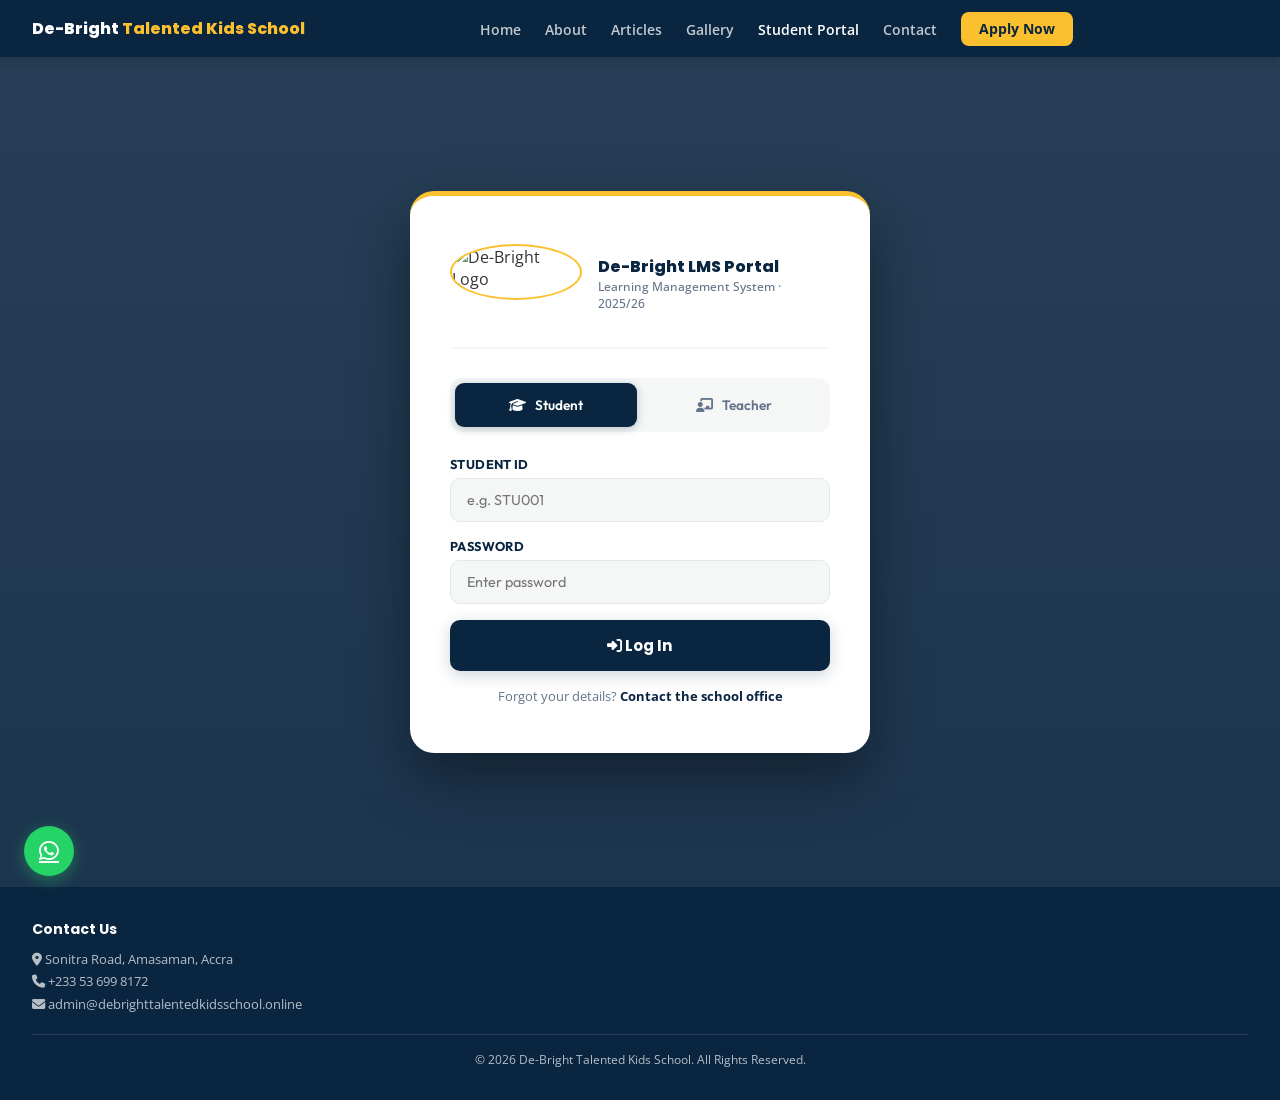
==== De-Bright-LMS-Portal/index.html @ 6069d1b1 "Refactor Supabase client setup in index.html Updated Supabase client initialization to use a global " ====
<!DOCTYPE html>
<html lang="en">
<head>
<meta charset="UTF-8">
<meta name="viewport" content="width=device-width, initial-scale=1.0">
<title>LMS Portal | De-Bright Talented Kids School</title>
<meta name="description" content="De-Bright LMS Portal — Students and Teachers access lessons, assignments, grades and class management.">
<link rel="icon" id="dynamic-favicon" href="https://ui-avatars.com/api/?name=DB&background=facc15&color=0f172a&bold=true" type="image/png">
<link rel="preconnect" href="https://fonts.googleapis.com">
<link rel="preconnect" href="https://fonts.gstatic.com" crossorigin>
<link href="https://fonts.googleapis.com/css2?family=Open+Sans:wght@400;600&family=Poppins:wght@500;700;800&family=Outfit:wght@400;500;600;700;800&display=swap" rel="stylesheet">
<link rel="stylesheet" href="https://cdnjs.cloudflare.com/ajax/libs/font-awesome/6.5.0/css/all.min.css">
<link rel="stylesheet" href="/De-Bright-LMS-Portal/style.css?v=3.0">
</head>
<body>

<div id="preloader">
  <div class="loader-content">
    <div class="spinner"></div>
    <img id="preloader-logo" class="dynamic-logo dynamic-school-logo" alt="De-Bright Logo">
  </div>
</div>
<script>
  // Instantly decides which logo to show on the loading screen before drawing it
  (function() {
    const preLogo = document.getElementById('preloader-logo');
    const savedLogo = localStorage.getItem('schoolLogo') || localStorage.getItem('uploaded_school_logo') || localStorage.getItem('site_logo');
    preLogo.src = savedLogo ? savedLogo : 'https://ui-avatars.com/api/?name=DB&background=facc15&color=0f172a&bold=true';
  })();

  window.addEventListener('load', function() {
    const pre = document.getElementById('preloader');
    if (pre) { pre.classList.add('loaded'); setTimeout(() => pre.remove(), 600); }
  });
</script>

<a href="#main-content" class="skip-nav">Skip to main content</a>

<nav class="navbar" role="navigation" aria-label="Main navigation">
  <div class="logo"><a href="/">De-Bright <span>Talented Kids School</span></a></div>
  <ul class="nav-links" id="nav-menu">
    <li><a href="/">Home</a></li>
    <li><a href="/about.html">About</a></li>
    <li><a href="/articles.html">Articles</a></li>
    <li><a href="/gallery.html">Gallery</a></li>
    <li><a href="/De-Bright-LMS-Portal/" class="active">Student Portal</a></li>
    <li><a href="/contact.html">Contact</a></li>
    <li><a href="/apply.html" class="btn-apply">Apply Now</a></li>
  </ul>
  <div style="display:flex;align-items:center;gap:.8rem;">
    <a href="/" class="nav-home-btn" title="Back to Home"> Home</a>
    <button class="menu-toggle" id="mobile-menu" aria-label="Toggle menu"><i class="fas fa-bars"></i></button>
  </div>
</nav>

<a href="https://wa.me/233536998172" class="whatsapp-btn" target="_blank" rel="noopener" aria-label="Chat on WhatsApp"><i class="fab fa-whatsapp"></i></a>

<main id="main-content">

<div id="login-section">
  <div class="lms-login-section">
    <div class="lms-login-card">
      <div class="login-logo-row">
      <img id="login-page-logo" class="dynamic-logo" alt="De-Bright Logo" 
     style="max-height: 85px; width: auto; margin: 0 auto 1.5rem auto; display: block; object-fit: contain; min-height: 50px;">

<script>
    (function() {
        const logoImg = document.getElementById('login-page-logo');
        // Check for the logo in local storage from the admin panel
        const savedLogo = localStorage.getItem('schoolLogo') || localStorage.getItem('uploaded_school_logo') || localStorage.getItem('site_logo');
        
        if (savedLogo) {
            logoImg.src = savedLogo;
        } else {
            // If empty, force the fallback immediately
            logoImg.src = 'https://ui-avatars.com/api/?name=DB&background=facc15&color=0f172a&bold=true';
        }
    })();
</script>
        <div>
          <h2>De-Bright LMS Portal</h2>
          <span>Learning Management System · 2025/26</span>
        </div>
      </div>

  <div class="role-toggle">
    <button type="button" class="role-btn active" id="role-student" onclick="setRole('student')"><i class="fas fa-graduation-cap"></i> Student</button>
    <button type="button" class="role-btn" id="role-teacher" onclick="setRole('teacher')"><i class="fas fa-chalkboard-teacher"></i> Teacher</button>
  </div>


  <div class="login-error-box" id="login-error"></div>

  <div class="lms-form-group">
    <label id="id-label">Student ID</label>
    <input type="text" id="login-id" placeholder="e.g. STU001" autocomplete="username">
  </div>
  <div class="lms-form-group">
    <label>Password</label>
    <input type="password" id="login-pass" placeholder="Enter password" autocomplete="current-password">
  </div>
  <button type="button" class="btn-lms-primary" onclick="doLogin()"><span id="login-btn-text"><i class="fas fa-sign-in-alt"></i> Log In</span></button>
  <p class="lms-login-footer">Forgot your details? <a href="/contact.html">Contact the school office</a></p>
</div>

  </div>
</div>

<div id="lms-dashboard">
  <div class="sb-overlay" id="sb-overlay" onclick="closeSidebar()"></div>

  <aside class="lms-sidebar" id="lms-sidebar">
    <div class="sb-brand">
<img id="sidebar-logo" class="dynamic-logo dynamic-school-logo" alt="De-Bright Logo" style="width: 38px; height: 38px; border-radius: 50%; object-fit: cover; border: 2px solid var(--accent);">
<script>
    (function() {
        const sbLogo = document.getElementById('sidebar-logo');
        const savedLogo = localStorage.getItem('schoolLogo') || localStorage.getItem('uploaded_school_logo') || localStorage.getItem('site_logo');
        sbLogo.src = savedLogo ? savedLogo : 'https://ui-avatars.com/api/?name=DB&background=facc15&color=0f172a&bold=true';
    })();
</script>
      <div class="sb-brand-txt"><strong>De-Bright LMS</strong><em id="sb-role-label">Student Portal</em></div>
    </div>
    <div class="sb-user">
      <div class="sb-av" id="sb-avatar">AK</div>
      <div class="sb-user-info"><strong id="sb-name">Ama Korkor</strong><span id="sb-sub">Class 6B · STU001</span></div>
    </div>
    <nav class="sb-nav" id="sidebar-nav"></nav>
    <div class="sb-logout" onclick="doLogout()"><i class="fas fa-sign-out-alt"></i> Log Out</div>
  </aside>

  <div class="lms-main">
    <div class="lms-topbar">
      <div class="topbar-left">
        <button class="mob-sb-btn" onclick="openSidebar()"><i class="fas fa-bars"></i></button>
        <div class="topbar-title" id="topbar-title">Dashboard</div>
      </div>
      <div class="topbar-right">
        <div class="tb-pill"><span class="dot"></span>Term 2 · 2025/26</div>
        <div class="tb-icon" id="notif-btn" onclick="openModal('notif-modal')"><i class="fas fa-bell"></i><span class="notif-dot"></span></div>
        <div class="tb-icon" onclick="doLogout()" title="Log Out"><i class="fas fa-sign-out-alt"></i></div>
      </div>
    </div>
    <div id="pages-container" style="flex:1;"></div>
  </div>
</div>

</main>

<footer role="contentinfo">
  <div class="container">
    <div class="footer-content">
      <div class="footer-section">
        <h3>Contact Us</h3>
        <p><i class="fas fa-map-marker-alt"></i> Sonitra Road, Amasaman, Accra</p>
        <p><i class="fas fa-phone"></i> <a href="tel:+233536998172" style="color:inherit;text-decoration:none;">+233 53 699 8172</a></p>
        <p><i class="fas fa-envelope"></i> <a href="mailto:admin@debrighttalentedkidsschool.online" style="color:inherit;text-decoration:none;">admin@debrighttalentedkidsschool.online</a></p>
      </div>
    </div>
    <div class="copyright"><p>&copy; <span id="year"></span> De-Bright Talented Kids School. All Rights Reserved.</p></div>
  </div>
</footer>

<button id="backToTop" aria-label="Back to top"><i class="fas fa-arrow-up"></i></button>

<div class="lms-modal" id="notif-modal">
  <div class="lms-modal-box">
    <div class="modal-h"><h3><i class="fas fa-bell" style="color:var(--accent);margin-right:6px;"></i>Notifications</h3><button onclick="closeModal('notif-modal')"><i class="fas fa-times"></i></button></div>
    <div class="modal-body">
      <div class="activity-item">
        <div class="act-icon" style="background:#fffbeb;color:#b45309;"><i class="fas fa-tasks"></i></div>
        <div class="act-info"><p>Check your <strong>Assignments</strong> tab for pending work.</p><span>Today</span></div>
      </div>
    </div>
  </div>
</div>

<div class="lms-modal" id="quiz-modal">
  <div class="lms-modal-box">
    <div class="modal-h"><h3>📝 Quiz</h3><button onclick="closeModal('quiz-modal')"><i class="fas fa-times"></i></button></div>
    <div class="modal-body" id="quiz-body"></div>
  </div>
</div>

<div class="lms-modal" id="grader-modal">
  <div class="lms-modal-box">
    <div class="modal-h"><h3>✏️ Grade Submission</h3><button onclick="closeModal('grader-modal')"><i class="fas fa-times"></i></button></div>
    <div class="modal-body">
      <div id="grader-list"></div>
      <div style="margin-top:1.2rem;display:flex;gap:.7rem;">
        <button class="btn-lms-primary" style="flex:1;" onclick="saveGrades()"><i class="fas fa-save"></i> Save Grade</button>
        <button class="btn-outline" onclick="closeModal('grader-modal')">Cancel</button>
      </div>
    </div>
  </div>
</div>

<div class="lms-modal" id="submit-modal">
  <div class="lms-modal-box">
    <div class="modal-h"><h3>📤 Submit Assignment</h3><button onclick="closeModal('submit-modal')"><i class="fas fa-times"></i></button></div>
    <div class="modal-body" id="submit-modal-body">
      </div>
    <div style="padding:0 1.5rem 1.4rem;display:flex;gap:.7rem;">
      <button class="btn-lms-primary" style="flex:1;" onclick="doSubmit()"><i class="fas fa-paper-plane"></i> Submit Work</button>
      <button class="btn-outline" onclick="closeModal('submit-modal')">Cancel</button>
    </div>
  </div>
</div>

<div class="lms-modal" id="ai-modal">
  <div class="lms-modal-box">
    <div class="modal-h"><h3>🤖 AI Study Tutor</h3><button onclick="closeModal('ai-modal')"><i class="fas fa-times"></i></button></div>
    <div class="modal-body">
      <div class="ai-chat" id="ai-chat-modal"></div>
      <div class="ai-input-row">
        <input class="ai-input" id="ai-input-modal" placeholder="Ask me anything..." onkeydown="if(event.key==='Enter')sendAiMsg()">
        <button class="btn-gold" onclick="sendAiMsg()"><i class="fas fa-paper-plane"></i></button>
      </div>
    </div>
  </div>
</div>

<div id="lms-toast"><i class="fas fa-check-circle"></i><span id="toast-msg"></span></div>

<div class="lms-modal" id="add-student-modal">
  <div class="lms-modal-box">
    <div class="modal-h"><h3><i class="fas fa-user-plus" style="color:var(--accent);margin-right:6px;"></i>Add New Student</h3><button onclick="closeModal('add-student-modal')"><i class="fas fa-times"></i></button></div>
    <div class="modal-body">
      <div class="lms-form-group"><label>Full Name</label><input type="text" id="new-std-name" placeholder="e.g. Kwame Mensah"></div>
      <div style="display:grid;grid-template-columns:1fr 1fr;gap:.8rem;">
        <div class="lms-form-group"><label>Age</label><input type="number" id="new-std-age" placeholder="e.g. 11"></div>
        <div class="lms-form-group"><label>Gender</label><select id="new-std-gender"><option>Male</option><option>Female</option></select></div>
      </div>
      <div class="lms-form-group"><label>Parent's Contact (Phone/WhatsApp)</label><input type="text" id="new-std-contact" placeholder="e.g. 024 123 4567"></div>
      <div style="margin-top:1.2rem;display:flex;gap:.7rem;">
        <button class="btn-lms-primary" style="flex:1;" onclick="saveNewStudent()">Add to Class</button>
        <button class="btn-outline" onclick="closeModal('add-student-modal')">Cancel</button>
      </div>
    </div>
  </div>
</div>

<div class="lms-modal" id="transfer-modal">
  <div class="lms-modal-box">
    <div class="modal-h"><h3><i class="fas fa-exchange-alt" style="color:var(--accent);margin-right:6px;"></i>Promote / Transfer</h3><button onclick="closeModal('transfer-modal')"><i class="fas fa-times"></i></button></div>
    <div class="modal-body">
      <p style="font-size:.85rem;color:var(--lms-muted);margin-bottom:1rem;">Select the new class for <strong id="transfer-std-name" style="color:var(--text);"></strong>. Their profile and data will be moved automatically.</p>
      <div class="lms-form-group">
        <label>Destination Class</label>
        <select id="transfer-class-select">
          <option value="JHS 1A">JHS 1A (Promotion)</option>
          <option value="6A">Class 6A (Lateral Transfer)</option>
          <option value="7B">Class 7B (Promotion)</option>
        </select>
      </div>
      <div style="margin-top:1.2rem;display:flex;gap:.7rem;">
        <button class="btn-lms-primary" style="flex:1;" onclick="saveTransfer()">Confirm Transfer</button>
        <button class="btn-outline" onclick="closeModal('transfer-modal')">Cancel</button>
      </div>
    </div>
  </div>
</div>

<div class="lms-modal" id="build-report-modal">
  <div class="lms-modal-box">
    <div class="modal-h"><h3><i class="fas fa-file-signature" style="color:var(--accent);margin-right:6px;"></i>Create End of Term Report</h3><button onclick="closeModal('build-report-modal')"><i class="fas fa-times"></i></button></div>
    <div class="modal-body">
      <div style="background:var(--lms-surface);padding:1rem;border-radius:10px;margin-bottom:1rem;">
        <strong id="report-std-name"></strong> · Term 2, 2025/26
      </div>
      <div class="lms-form-group"><label>Conduct / Behavior</label><select id="report-conduct"><option>Excellent</option><option>Good</option><option>Satisfactory</option><option>Needs Improvement</option></select></div>
      <div class="lms-form-group"><label>Class Teacher's Remarks</label><textarea id="report-remarks" rows="4" placeholder="Write comprehensive feedback for the parents..."></textarea></div>
      <div style="margin-top:1.2rem;display:flex;gap:.7rem;">
        <button class="btn-lms-primary" style="flex:1;" onclick="saveReportCard()">Generate & Publish Report</button>
        <button class="btn-outline" onclick="closeModal('build-report-modal')">Cancel</button>
      </div>
    </div>
  </div>
</div>

<div class="lms-modal" id="view-report-modal">
  <div class="lms-modal-box" style="max-width:700px;">
    <div class="modal-h"><h3><i class="fas fa-award" style="color:var(--accent);margin-right:6px;"></i>Official Report Card</h3><button onclick="closeModal('view-report-modal')"><i class="fas fa-times"></i></button></div>
    <div class="modal-body" id="print-area" style="background:#fff; color:#000;">
       </div>
    <div style="padding:1.5rem;display:flex;gap:.7rem;border-top:1px solid var(--lms-border);">
      <button class="btn-lms-primary" style="flex:1;background:var(--lms-green);" onclick="window.print()"><i class="fas fa-download"></i> Download PDF / Print</button>
      <button class="btn-outline" onclick="closeModal('view-report-modal')">Close</button>
    </div>
  </div>
</div>

<style>
/* Quick Print CSS just for the report card */
@media print {
  body * { visibility: hidden; }
  #print-area, #print-area * { visibility: visible; }
  #print-area { position: absolute; left: 0; top: 0; width: 100%; padding: 20px; }
  .lms-modal-box { box-shadow: none; border: none; }
}
</style>

<script src="https://cdn.jsdelivr.net/npm/@supabase/supabase-js@2"></script>
<script>
  document.addEventListener('DOMContentLoaded', async () => {
    const supabaseUrl = 'https://ilxzzmsqtzvjvkkdqhbe.supabase.co';
    const supabaseKey = 'eyJhbGciOiJIUzI1NiIsInR5cCI6IkpXVCJ9... (keep your full key here)';
    
    // Create a global instance
    window.globalSupabaseClient = window.supabase.createClient(supabaseUrl, supabaseKey);
    const supabase = window.globalSupabaseClient;

    // 1. FETCH SITE SETTINGS (Dynamic Assets & Popup)
    try {
      const { data, error } = await supabase.from('site_settings').select('*').eq('id', 1).single();
      
      if (data) {
        /* --- DYNAMIC ASSET INJECTION --- */
        // Apply Global Logos
        if (data.logo_url) {
          document.querySelectorAll('.dynamic-logo').forEach(img => img.src = data.logo_url);
          const fav = document.getElementById('dynamic-favicon'); if(fav) fav.href = data.logo_url;
          const appIcon = document.getElementById('dynamic-apple-icon'); if(appIcon) appIcon.href = data.logo_url;
        }
        
        // Apply Hero Background
        if (data.hero_bg_url) {
          document.documentElement.style.setProperty('--dynamic-hero-bg', `url(${data.hero_bg_url})`);
        }
        
        // Apply Talent Cards
        if (data.talent_1_url) { const img = document.getElementById('talent-img-1'); if(img) img.src = data.talent_1_url; }
        if (data.talent_2_url) { const img = document.getElementById('talent-img-2'); if(img) img.src = data.talent_2_url; }
        if (data.talent_3_url) { const img = document.getElementById('talent-img-3'); if(img) img.src = data.talent_3_url; }
        if (data.talent_4_url) { const img = document.getElementById('talent-img-4'); if(img) img.src = data.talent_4_url; }


        /* --- HOMEPAGE POPUP LOGIC --- */
        const modal = document.getElementById('homepage-popup-modal');
        if (modal) {
          // If popup is active and hasn't been viewed in this session
          if (data.popup_active && !sessionStorage.getItem('lms_popup_viewed')) {
            
            document.getElementById('popup-title-display').textContent = data.popup_title || '';
            document.getElementById('popup-text-display').textContent = data.popup_desc || data.popup_text || '';
            
            // Format checkmark bullets
            const bulletsContainer = document.getElementById('popup-bullets-display');
            if (data.popup_list) {
              let items = [];
              if (typeof data.popup_list === 'string') {
                try { items = JSON.parse(data.popup_list); if(!Array.isArray(items)) items = [data.popup_list]; } 
                catch(e) { items = [data.popup_list]; }
              } else if (Array.isArray(data.popup_list)) {
                items = data.popup_list;
              }
              items = items.flatMap(item => String(item).split(/\\n|\n/)).map(item => item.trim()).filter(item => item.length > 0);
              
              if (items.length > 0) {
                bulletsContainer.innerHTML = items.map(item => '<li style="margin-bottom:0.6rem; color:#cbd5e1; font-weight:600;"><i class="fas fa-check-circle" style="color:#facc15; margin-right:8px;"></i> ' + item + '</li>').join('');
              }
            }
            
            // Format Button
            const btn = document.getElementById('popup-btn-display');
            btn.textContent = data.popup_btn_text || 'Continue';
            btn.href = data.popup_btn_link || '#';

            // Show modal
            modal.style.display = 'flex';
            sessionStorage.setItem('lms_popup_viewed', 'true');
            
          } else {
            // Remove modal from DOM if disabled
            modal.style.setProperty('display', 'none', 'important');
          }
        }
      }
    } catch(err) {
      console.error("Failed to load settings:", err);
    }

    // 2. FETCH RECENT MOMENTS (Latest 5 Images)
    try {
      const { data: galleryData, error: galleryError } = await supabase
        .from('gallery_images')
        .select('*')
        .order('created_at', { ascending: false })
        .limit(5);
        
      const momentsGrid = document.getElementById('dynamic-recent-moments');
      
      if (momentsGrid && galleryData && galleryData.length > 0) {
        momentsGrid.innerHTML = galleryData.map((img, index) => `
          <div class="moment-item ${index === 0 ? 'featured' : ''}">
            <img src="${img.image_url}" alt="${img.title || 'School Moment'}" loading="lazy">
          </div>
        `).join('');
      } else if (momentsGrid) {
        momentsGrid.innerHTML = '<p style="grid-column: 1/-1; text-align:center; color:#888;">No recent moments to display.</p>';
      }
    } catch(gErr) {
      console.error("Failed to load recent moments:", gErr);
    }

    // 3. FETCH UPCOMING EVENTS
    try {
      const { data: eventsData, error: eventsError } = await supabase
        .from('events')
        .select('*')
        .order('event_date', { ascending: true })
        .limit(3); 
        
      const eventsContainer = document.getElementById('dynamic-events-container');
      
      if (eventsContainer && eventsData && eventsData.length > 0) {
        eventsContainer.innerHTML = eventsData.map(ev => {
          const d = new Date(ev.event_date);
          const month = d.toLocaleString('default', { month: 'short' }).toUpperCase();
          const day = d.getDate().toString().padStart(2, '0');
          
          return `
            <div class="event-card">
              <div class="event-date"><span>${day}</span><small>${month}</small></div>
              <div class="event-details"><h4>${ev.title}</h4><p>${ev.description || ''}</p></div>
            </div>
          `;
        }).join('');
      } else if (eventsContainer) {
        eventsContainer.innerHTML = '<p style="text-align:center; color:#888;">No upcoming events scheduled at the moment.</p>';
      }
    } catch(eErr) {
      console.error("Failed to load events:", eErr);
    }
  });
</script>
  <!-- ==========================================
     ISOLATED LOGO SYNC SCRIPT
     Safely separated from main auth logic
=========================================== -->
<script>
document.addEventListener("DOMContentLoaded", () => {
    try {
        let savedLogo = null;
        
        // 1. Scan standard keys
        const standardKeys = ['schoolLogo', 'uploaded_school_logo', 'site_logo'];
        for (let key of standardKeys) {
            if (localStorage.getItem(key)) {
                savedLogo = localStorage.getItem(key);
                break;
            }
        }

        // 2. Aggressive fallback scan
        if (!savedLogo) {
            for (let i = 0; i < localStorage.length; i++) {
                let key = localStorage.key(i);
                if (key && key.toLowerCase().includes('logo')) {
                    let val = localStorage.getItem(key);
                    if (val && (val.startsWith('data:image/') || val.startsWith('http'))) { 
                        savedLogo = val; 
                        break; 
                    }
                }
            }
        }

        // 3. Inject logo safely
        if (savedLogo) {
            const logos = document.querySelectorAll('img.dynamic-school-logo, .sidebar-header img, .login-header img');
            logos.forEach(img => {
                img.src = savedLogo;
            });
        }
    } catch (error) {
        console.error("Logo sync safely bypassed an error:", error);
    }
});
</script>
</body>
</html>
<script defer src="/main.js"></script>
<script defer src="/De-Bright-LMS-Portal/script.js?v=10.0"></script>
---- De-Bright-LMS-Portal/style.css ----
/* ===== SITE VARIABLES ===== */
:root{
  --primary:#0a2540;
  --accent:#fbc02d;
  --text:#333;
  --light:#f4f7f6;
  --lms-surface:#f0f4f8;
  --lms-card:#ffffff;
  --lms-border:#e2e8f0;
  --lms-muted:#64748b;
  --lms-green:#16a34a;
  --lms-red:#dc2626;
  --lms-blue:#2563eb;
  --lms-purple:#7c3aed;
  --lms-gold-pale:#fffbeb;
  --lms-radius:14px;
  --lms-shadow:0 2px 16px rgba(10,37,64,.09);
  --lms-shadow-lg:0 8px 40px rgba(10,37,64,.15);
  --font-lms:'Outfit',sans-serif;
}
*{margin:0;padding:0;box-sizing:border-box;}
body{font-family:'Open Sans',sans-serif;color:var(--text);background:var(--light);}
.skip-nav{position:absolute;top:-40px;left:0;background:var(--primary);color:#fff;padding:.5rem 1rem;z-index:100000;transition:top .2s;}
.skip-nav:focus{top:0;}

/* PRELOADER */
#preloader{position:fixed;inset:0;background:#fff;z-index:99999;display:flex;align-items:center;justify-content:center;transition:opacity .5s,visibility .5s;}
#preloader.loaded{opacity:0;visibility:hidden;}
.loader-content{position:relative;display:flex;align-items:center;justify-content:center;}
.spinner{width:80px;height:80px;border:4px solid transparent;border-top-color:var(--accent);border-bottom-color:var(--primary);border-radius:50%;animation:spin 1s linear infinite;}
.loader-logo{position:absolute;width:40px;height:40px;border-radius:50%;object-fit:cover;}
@keyframes spin{to{transform:rotate(360deg);}}

/* NAVBAR */
.navbar{background:var(--primary);padding:1rem 2rem;display:flex;align-items:center;justify-content:space-between;position:sticky;top:0;z-index:400;box-shadow:0 2px 10px rgba(0,0,0,.2);}
.logo a{color:#fff;text-decoration:none;font-family:'Poppins',sans-serif;font-size:1rem;font-weight:800;}
.logo span{color:var(--accent);}
.nav-links{list-style:none;display:flex;align-items:center;gap:1.5rem;}
.nav-links a{color:rgba(255,255,255,.75);text-decoration:none;font-size:.85rem;font-weight:600;transition:color .2s;}
.nav-links a:hover,.nav-links a.active{color:#fff;}
.nav-links .btn-apply{background:var(--accent);color:var(--primary);padding:.45rem 1.1rem;border-radius:8px;font-weight:700;}
.nav-links .btn-apply:hover{background:#e5a800;}
.menu-toggle{display:none;background:none;border:none;color:#fff;font-size:1.3rem;cursor:pointer;}
.nav-home-btn{display:none;color:rgba(255,255,255,.85);font-size:.82rem;font-weight:700;text-decoration:none;padding:.4rem .8rem;border:1.5px solid rgba(255,255,255,.3);border-radius:8px;white-space:nowrap;}
.nav-home-btn:hover{color:#fff;border-color:#fff;}
.whatsapp-btn{position:fixed;bottom:1.5rem;left:1.5rem;z-index:9998;width:50px;height:50px;background:#25d366;border-radius:50%;display:flex;align-items:center;justify-content:center;color:#fff;font-size:1.4rem;box-shadow:0 4px 15px rgba(37,211,102,.4);transition:transform .2s;}
.whatsapp-btn:hover{transform:scale(1.1);}
#backToTop{position:fixed;bottom:1.5rem;right:1.5rem;z-index:9997;width:40px;height:40px;border-radius:50%;background:var(--primary);color:#fff;border:none;cursor:pointer;font-size:.9rem;box-shadow:var(--lms-shadow);display:none;}

/* LOGIN */
.lms-login-section{background:linear-gradient(rgba(10,37,64,.88),rgba(10,37,64,.92)),url('https://debrighttalentedkidsschool.online/wp-content/uploads/2026/01/IMG_2312.jpeg') center/cover;min-height:calc(100vh - 70px);display:flex;align-items:center;justify-content:center;padding:3rem 1.5rem;position:relative;}
.lms-login-card{background:#fff;border-radius:24px;padding:3rem 2.5rem;width:100%;max-width:460px;box-shadow:0 25px 60px rgba(0,0,0,.4);border-top:5px solid var(--accent);animation:slideUp .6s cubic-bezier(.22,1,.36,1) both;position:relative;z-index:2;}
@keyframes slideUp{from{opacity:0;transform:translateY(28px);}to{opacity:1;transform:translateY(0);}}
.login-logo-row{display:flex;align-items:center;gap:1rem;margin-bottom:1.8rem;padding-bottom:1.4rem;border-bottom:2px solid var(--light);}
.login-logo-row img{width:56px;height:56px;border-radius:50%;object-fit:cover;border:2px solid var(--accent);}
.login-logo-row h2{font-family:'Poppins',sans-serif;font-size:1rem;font-weight:800;color:var(--primary);line-height:1.3;}
.login-logo-row span{display:block;font-size:.75rem;color:var(--lms-muted);font-weight:500;}
.role-toggle{display:grid;grid-template-columns:1fr 1fr;gap:6px;background:var(--light);border-radius:12px;padding:5px;margin-bottom:1.5rem;}
.role-btn{padding:.75rem .6rem;border:none;border-radius:9px;cursor:pointer;font-family:var(--font-lms);font-size:.85rem;font-weight:600;color:var(--lms-muted);background:transparent;transition:all .25s;-webkit-tap-highlight-color:rgba(0,0,0,0.1);touch-action:manipulation;min-height:44px;}
.role-btn.active{background:var(--primary);color:#fff;box-shadow:0 2px 8px rgba(10,37,64,.25);}
.role-btn i{margin-right:6px;}
.lms-form-group{margin-bottom:1rem;}
.lms-form-group label{display:block;font-family:var(--font-lms);font-size:.8rem;font-weight:700;color:var(--primary);margin-bottom:.4rem;text-transform:uppercase;letter-spacing:.03em;}
.lms-form-group input,.lms-form-group select,.lms-form-group textarea{width:100%;padding:.75rem 1rem;border:1.5px solid var(--lms-border);border-radius:10px;font-family:var(--font-lms);font-size:.9rem;color:var(--text);background:var(--light);transition:border-color .2s,box-shadow .2s;outline:none;}
.lms-form-group input:focus,.lms-form-group select:focus,.lms-form-group textarea:focus{border-color:var(--accent);box-shadow:0 0 0 3px rgba(251,192,45,.18);}
.lms-form-group textarea{resize:vertical;min-height:90px;}
.login-error-box{display:none;background:#fef2f2;color:#b91c1c;border:1px solid #fecaca;border-radius:9px;padding:.7rem 1rem;font-size:.83rem;font-weight:600;margin-bottom:1rem;}
.demo-creds{background:var(--lms-gold-pale);border:1px solid #fde68a;border-radius:10px;padding:.75rem 1rem;margin-bottom:1.2rem;font-size:.78rem;color:#92400e;}
.demo-creds strong{display:block;margin-bottom:.3rem;font-family:var(--font-lms);}
.demo-creds code{background:#fff;border:1px solid #fde68a;border-radius:5px;padding:1px 6px;}
.btn-lms-primary{width:100%;padding:.85rem;background:var(--primary);color:#fff;border:none;border-radius:10px;font-family:'Poppins',sans-serif;font-size:.95rem;font-weight:700;cursor:pointer;transition:background .2s,transform .15s;box-shadow:0 4px 16px rgba(10,37,64,.2);touch-action:manipulation;min-height:50px;}
.btn-lms-primary:hover{background:var(--accent);color:var(--primary);transform:translateY(-1px);}
.lms-login-footer{text-align:center;margin-top:1rem;font-size:.8rem;color:var(--lms-muted);}
.lms-login-footer a{color:var(--primary);font-weight:700;text-decoration:none;}

/* DASHBOARD LAYOUT */
#lms-dashboard{display:none;background:var(--lms-surface);min-height:100vh;font-family:var(--font-lms);}
#lms-dashboard.active{display:flex;}
.lms-sidebar{width:235px;min-width:235px;background:var(--primary);display:flex;flex-direction:column;position:fixed;left:0;top:0;height:100vh;overflow-y:auto;z-index:500;box-shadow:4px 0 20px rgba(10,37,64,.2);transition:left .3s;}
.lms-main{flex:1;margin-left:235px;display:flex;flex-direction:column;min-width:0;}
.sb-brand{padding:1.2rem 1.2rem 1rem;border-bottom:1px solid rgba(255,255,255,.08);display:flex;align-items:center;gap:.75rem;}
.sb-brand img{width:38px;height:38px;border-radius:50%;object-fit:cover;border:2px solid var(--accent);}
.sb-brand-txt strong{color:#fff;font-size:.82rem;font-weight:700;display:block;line-height:1.2;}
.sb-brand-txt em{color:var(--accent);font-size:.7rem;font-style:normal;font-weight:600;}
.sb-user{padding:.9rem 1.2rem;border-bottom:1px solid rgba(255,255,255,.08);display:flex;align-items:center;gap:.7rem;}
.sb-av{width:36px;height:36px;border-radius:50%;background:var(--accent);display:flex;align-items:center;justify-content:center;font-family:'Poppins',sans-serif;font-size:.8rem;font-weight:800;color:var(--primary);flex-shrink:0;}
.sb-user-info strong{color:#fff;font-size:.8rem;font-weight:600;display:block;line-height:1.3;}
.sb-user-info span{color:rgba(255,255,255,.45);font-size:.7rem;}
.sb-nav{flex:1;padding:.8rem 0;}
.sb-section{color:rgba(255,255,255,.28);font-size:.63rem;font-weight:700;letter-spacing:.09em;text-transform:uppercase;padding:.6rem 1.2rem .2rem;}
.sb-item{display:flex;align-items:center;gap:.7rem;padding:.64rem 1.2rem;color:rgba(255,255,255,.58);font-size:.82rem;font-weight:500;cursor:pointer;transition:all .2s;border-left:3px solid transparent;user-select:none;}
.sb-item:hover{background:rgba(255,255,255,.06);color:#fff;}
.sb-item.active{background:rgba(251,192,45,.13);color:var(--accent);border-left-color:var(--accent);}
.sb-item i{width:17px;text-align:center;font-size:.85rem;}
.sb-badge{margin-left:auto;background:var(--lms-red);color:#fff;font-size:.62rem;font-weight:700;padding:2px 7px;border-radius:999px;min-width:20px;text-align:center;}
.sb-logout{padding:.9rem 1.2rem;border-top:1px solid rgba(255,255,255,.08);display:flex;align-items:center;gap:.7rem;color:rgba(255,255,255,.4);font-size:.82rem;cursor:pointer;transition:color .2s;}
.sb-logout:hover{color:#f87171;}

/* TOPBAR */
.lms-topbar{background:#fff;border-bottom:1px solid var(--lms-border);padding:.8rem 1.8rem;display:flex;align-items:center;justify-content:space-between;position:sticky;top:0;z-index:100;box-shadow:0 1px 6px rgba(10,37,64,.06);}
.topbar-left{display:flex;align-items:center;gap:.8rem;}
.mob-sb-btn{display:none;background:none;border:none;color:var(--primary);font-size:1.25rem;cursor:pointer;padding:4px;}
.topbar-title{font-family:'Poppins',sans-serif;font-size:1.05rem;font-weight:700;color:var(--primary);}
.topbar-right{display:flex;align-items:center;gap:.8rem;}
.tb-pill{display:flex;align-items:center;gap:6px;padding:.4rem .9rem;background:var(--light);border-radius:999px;font-size:.78rem;font-weight:600;color:var(--primary);}
.tb-pill .dot{width:8px;height:8px;border-radius:50%;background:var(--lms-green);}
.tb-icon{width:34px;height:34px;border-radius:50%;background:var(--light);border:1px solid var(--lms-border);display:flex;align-items:center;justify-content:center;cursor:pointer;color:var(--lms-muted);font-size:.85rem;transition:all .2s;position:relative;}
.tb-icon:hover{background:var(--primary);color:#fff;}
.tb-icon .notif-dot{position:absolute;top:6px;right:6px;width:7px;height:7px;background:var(--lms-red);border-radius:50%;border:1.5px solid #fff;}

/* PAGE CONTENT */
#pages-container{flex:1;}
.lms-page{display:none;padding:1.8rem;animation:fadeIn .3s ease;}
.lms-page.active{display:block;}
@keyframes fadeIn{from{opacity:0;transform:translateY(6px);}to{opacity:1;transform:translateY(0);}}

/* PAGE HEADER */
.page-header{margin-bottom:1.4rem;}
.page-header h2{font-family:'Poppins',sans-serif;font-size:1.1rem;font-weight:800;color:var(--primary);}
.page-header span{font-size:.78rem;color:var(--lms-muted);font-weight:500;margin-top:.2rem;display:block;}

/* EMPTY STATES */
.empty-state{text-align:center;padding:3.5rem 1.5rem;color:var(--lms-muted);}
.empty-state i{font-size:2.5rem;margin-bottom:1rem;display:block;opacity:.3;}
.empty-state h3{font-family:'Poppins',sans-serif;font-size:.95rem;font-weight:700;color:var(--primary);margin-bottom:.4rem;}
.empty-state p{font-size:.82rem;line-height:1.6;}
.empty-state-sm{display:flex;align-items:center;gap:.7rem;padding:1.2rem 1.3rem;color:var(--lms-muted);font-size:.83rem;}
.empty-state-sm i{font-size:1.1rem;opacity:.5;}

/* WELCOME BANNER */
.welcome-banner{background:linear-gradient(120deg,var(--primary) 0%,#0d3b6e 100%);border-radius:var(--lms-radius);padding:1.6rem 2rem;margin-bottom:1.8rem;display:flex;align-items:center;justify-content:space-between;gap:1rem;box-shadow:0 4px 20px rgba(10,37,64,.2);overflow:hidden;position:relative;}
.welcome-banner::after{content:'';position:absolute;right:-20px;top:-20px;width:160px;height:160px;border-radius:50%;background:rgba(251,192,45,.08);}
.wb-tag{display:inline-flex;align-items:center;gap:5px;background:var(--accent);color:var(--primary);font-size:.68rem;font-weight:800;padding:3px 10px;border-radius:999px;margin-bottom:.5rem;text-transform:uppercase;letter-spacing:.04em;}
.wb-text h2{font-family:'Poppins',sans-serif;font-size:1.35rem;font-weight:800;color:#fff;line-height:1.25;}
.wb-text p{color:rgba(255,255,255,.65);font-size:.83rem;margin-top:.35rem;line-height:1.5;}
.wb-text p strong{color:#fff;}
.wb-icon{font-size:2.8rem;opacity:.12;flex-shrink:0;}

/* STAT CARDS */
.stats-row{display:grid;grid-template-columns:repeat(auto-fill,minmax(185px,1fr));gap:1.1rem;margin-bottom:1.8rem;}
.sc{background:#fff;border-radius:var(--lms-radius);padding:1.3rem;box-shadow:var(--lms-shadow);display:flex;align-items:center;gap:.9rem;border-left:4px solid transparent;transition:transform .2s,box-shadow .2s;}
.sc:hover{transform:translateY(-2px);box-shadow:var(--lms-shadow-lg);}
.sc.gold{border-left-color:var(--accent);} .sc.green{border-left-color:#22c55e;} .sc.blue{border-left-color:#3b82f6;} .sc.purple{border-left-color:#8b5cf6;} .sc.red{border-left-color:#ef4444;}
.sc-icon{width:42px;height:42px;border-radius:10px;display:flex;align-items:center;justify-content:center;font-size:1rem;flex-shrink:0;}
.sc-icon.gold{background:#fffbeb;color:#b45309;} .sc-icon.green{background:#f0fdf4;color:#15803d;} .sc-icon.blue{background:#eff6ff;color:#1d4ed8;} .sc-icon.purple{background:#f5f3ff;color:#6d28d9;} .sc-icon.red{background:#fef2f2;color:#b91c1c;}
.sc-info label{font-size:.7rem;color:var(--lms-muted);font-weight:700;text-transform:uppercase;letter-spacing:.04em;}
.sc-info .val{font-family:'Poppins',sans-serif;font-size:1.6rem;font-weight:800;color:var(--primary);line-height:1;}
.sc-info .sub{font-size:.72rem;color:var(--lms-muted);margin-top:.1rem;}

/* PANELS */
.panel{background:#fff;border-radius:var(--lms-radius);box-shadow:var(--lms-shadow);overflow:hidden;margin-bottom:1.5rem;}
.panel-head{padding:1rem 1.3rem;border-bottom:1px solid var(--lms-border);display:flex;align-items:center;justify-content:space-between;gap:.5rem;flex-wrap:wrap;}
.panel-head h3{font-family:'Poppins',sans-serif;font-size:.9rem;font-weight:700;color:var(--primary);}
.panel-head .ph-action{color:var(--lms-blue);font-size:.78rem;font-weight:600;background:none;border:none;cursor:pointer;text-decoration:none;padding:0;}
.panel-head .ph-action:hover{opacity:.7;}
.two-col{display:grid;grid-template-columns:1fr 1fr;gap:1.3rem;}
.three-col{display:grid;grid-template-columns:1fr 1fr 1fr;gap:1.3rem;}

/* TABLE */
.lms-tbl{width:100%;border-collapse:collapse;}
.lms-tbl th{background:var(--lms-surface);color:var(--lms-muted);font-size:.7rem;font-weight:700;text-transform:uppercase;letter-spacing:.05em;padding:.65rem 1rem;text-align:left;}
.lms-tbl td{padding:.8rem 1rem;border-top:1px solid var(--lms-border);font-size:.83rem;color:var(--text);vertical-align:middle;}
.lms-tbl tr:hover td{background:#fafbfc;}

/* CHIPS */
.chip{display:inline-flex;align-items:center;gap:3px;padding:3px 9px;border-radius:999px;font-size:.7rem;font-weight:700;}
.chip i{font-size:.62rem;}
.chip.green{background:#dcfce7;color:#15803d;} .chip.red{background:#fee2e2;color:#b91c1c;} .chip.blue{background:#dbeafe;color:#1e40af;} .chip.gold{background:#fef9c3;color:#92400e;} .chip.grey{background:#f3f4f6;color:#374151;} .chip.purple{background:#ede9fe;color:#5b21b6;}

/* PROGRESS */
.prog-bar{height:6px;background:var(--lms-border);border-radius:999px;overflow:hidden;}
.prog-bar .fill{height:100%;border-radius:999px;background:linear-gradient(90deg,var(--accent),#e5a800);transition:width .5s;}

/* GRADES */
.grade-A{color:#16a34a;font-weight:800;font-size:1.05rem;} .grade-B{color:#2563eb;font-weight:800;font-size:1.05rem;} .grade-C{color:#d97706;font-weight:800;font-size:1.05rem;} .grade-D{color:#dc2626;font-weight:800;font-size:1.05rem;}

/* ASSIGNMENT CARDS */
.cards-grid{display:grid;grid-template-columns:repeat(auto-fill,minmax(265px,1fr));gap:1.1rem;}
.asgn-card{background:#fff;border-radius:var(--lms-radius);padding:1.2rem;box-shadow:var(--lms-shadow);border-top:4px solid var(--accent);transition:transform .2s,box-shadow .2s;}
.asgn-card:hover{transform:translateY(-3px);box-shadow:var(--lms-shadow-lg);}
.asgn-card h4{font-family:'Poppins',sans-serif;font-size:.88rem;font-weight:700;color:var(--primary);margin-bottom:.3rem;}
.asgn-card p{font-size:.78rem;color:var(--lms-muted);margin-bottom:.6rem;line-height:1.5;}
.asgn-meta{display:flex;align-items:center;justify-content:space-between;gap:.5rem;flex-wrap:wrap;}
.asgn-due{font-size:.73rem;color:var(--lms-muted);}
.asgn-due i{color:#d97706;margin-right:3px;}

/* BUTTONS */
.btn-gold{padding:.55rem 1.1rem;border:none;border-radius:8px;background:var(--accent);font-family:var(--font-lms);font-size:.82rem;font-weight:700;color:var(--primary);cursor:pointer;transition:all .2s;}
.btn-gold:hover{background:#e5a800;transform:translateY(-1px);}
.btn-outline{padding:.55rem 1.1rem;border:1.5px solid var(--lms-border);border-radius:8px;background:none;font-family:var(--font-lms);font-size:.82rem;font-weight:600;color:var(--primary);cursor:pointer;transition:all .2s;}
.btn-outline:hover{border-color:var(--primary);background:var(--primary);color:#fff;}
.btn-danger{padding:.55rem 1.1rem;border:none;border-radius:8px;background:#fee2e2;font-family:var(--font-lms);font-size:.82rem;font-weight:700;color:var(--lms-red);cursor:pointer;}

/* NOTICES */
.notice-list{list-style:none;}
.notice-item{display:flex;gap:.9rem;padding:.9rem 1.3rem;border-top:1px solid var(--lms-border);align-items:flex-start;transition:background .2s;}
.notice-item:first-child{border-top:none;}
.notice-item:hover{background:var(--lms-surface);}
.nd{width:10px;height:10px;border-radius:50%;flex-shrink:0;margin-top:5px;}
.notice-item h4{font-size:.84rem;font-weight:600;color:var(--primary);margin-bottom:.2rem;}
.notice-item p{font-size:.77rem;color:var(--lms-muted);line-height:1.5;}
.notice-date{font-size:.7rem;color:var(--lms-muted);margin-top:.25rem;}

/* TIMETABLE */
.tt-wrap{overflow-x:auto;padding:1rem;}
.tt-grid{display:grid;grid-template-columns:80px repeat(5,1fr);gap:5px;min-width:580px;}
.tt-head{font-size:.68rem;font-weight:700;text-align:center;color:var(--lms-muted);text-transform:uppercase;padding:.4rem 0;}
.tt-cell{background:var(--lms-surface);border-radius:7px;padding:.6rem .4rem;text-align:center;font-size:.72rem;font-weight:600;line-height:1.3;min-height:54px;display:flex;flex-direction:column;align-items:center;justify-content:center;color:var(--primary);}
.tt-cell.break{background:#fef9c3;color:#92400e;font-weight:700;}
.tt-cell.lunch{background:#dcfce7;color:#15803d;font-weight:700;}
.tt-cell.filled-gold{background:rgba(251,192,45,.18);color:#78350f;}
.tt-cell.filled-blue{background:#dbeafe;color:#1e3a8a;}
.tt-cell.filled-green{background:#dcfce7;color:#14532d;}
.tt-cell.filled-purple{background:#ede9fe;color:#4c1d95;}
.tt-cell.filled-red{background:#fee2e2;color:#7f1d1d;}
.tt-sub{font-size:.6rem;opacity:.65;margin-top:2px;}

/* PERFORMANCE RING */
.perf-ring-wrap{display:flex;flex-direction:column;align-items:center;padding:1.5rem 1.5rem .5rem;}
.perf-ring{width:120px;height:120px;border-radius:50%;background:conic-gradient(var(--accent) var(--pct),var(--lms-border) 0);display:flex;align-items:center;justify-content:center;margin-bottom:1.2rem;}
.perf-ring-inner{width:88px;height:88px;border-radius:50%;background:#fff;display:flex;flex-direction:column;align-items:center;justify-content:center;}
.perf-ring-inner strong{font-family:'Poppins',sans-serif;font-size:1.35rem;font-weight:800;color:var(--primary);}
.perf-ring-inner span{font-size:.65rem;color:var(--lms-muted);}

/* ACTIVITY ITEMS */
.activity-item{display:flex;gap:.8rem;align-items:flex-start;padding:.75rem 1.3rem;border-top:1px solid var(--lms-border);}
.activity-item:first-child{border-top:none;}
.act-icon{width:34px;height:34px;border-radius:9px;display:flex;align-items:center;justify-content:center;font-size:.85rem;flex-shrink:0;}
.act-info p{font-size:.82rem;color:var(--text);line-height:1.5;}
.act-info span{font-size:.7rem;color:var(--lms-muted);}

/* STUDENT ROW */
.std-row{display:flex;align-items:center;gap:.9rem;padding:.75rem 1.3rem;border-top:1px solid var(--lms-border);}
.std-row:first-child{border-top:none;}
.std-av{width:32px;height:32px;border-radius:50%;background:var(--lms-surface);display:flex;align-items:center;justify-content:center;font-size:.75rem;font-weight:700;color:var(--primary);flex-shrink:0;border:1.5px solid var(--lms-border);}
.std-info strong{font-size:.83rem;font-weight:600;color:var(--primary);display:block;line-height:1.3;}
.std-info span{font-size:.72rem;color:var(--lms-muted);}
.ml-auto{margin-left:auto;}

/* RESOURCES */
.resource-card{background:#fff;border-radius:var(--lms-radius);padding:1rem 1.2rem;box-shadow:var(--lms-shadow);display:flex;align-items:center;gap:1rem;transition:transform .2s,box-shadow .2s;}
.resource-card:hover{transform:translateY(-2px);box-shadow:var(--lms-shadow-lg);}
.res-icon{width:42px;height:42px;border-radius:10px;display:flex;align-items:center;justify-content:center;font-size:1.1rem;flex-shrink:0;}
.res-info strong{font-size:.84rem;font-weight:600;color:var(--primary);display:block;}
.res-info span{font-size:.73rem;color:var(--lms-muted);}
.res-dl{margin-left:auto;width:32px;height:32px;border-radius:8px;background:var(--lms-surface);display:flex;align-items:center;justify-content:center;cursor:pointer;color:var(--lms-muted);transition:all .2s;text-decoration:none;border:none;outline:none;}
.res-dl:hover{background:var(--primary);color:#fff;}

/* QUIZ */
.quiz-q{font-size:.9rem;font-weight:600;color:var(--primary);margin-bottom:1rem;line-height:1.5;}
.quiz-opts{display:flex;flex-direction:column;gap:.55rem;margin-bottom:1.3rem;}
.quiz-opt{padding:.7rem 1rem;border:1.5px solid var(--lms-border);border-radius:9px;cursor:pointer;font-size:.83rem;transition:all .2s;}
.quiz-opt:hover{border-color:var(--accent);background:var(--lms-gold-pale);}
.quiz-opt.correct{border-color:#22c55e;background:#dcfce7;color:#15803d;}
.quiz-opt.wrong{border-color:#ef4444;background:#fee2e2;color:#b91c1c;}
.quiz-prog{height:5px;background:var(--lms-border);border-radius:999px;margin-bottom:1.3rem;}
.quiz-prog .fill{background:var(--accent);height:100%;border-radius:999px;transition:width .4s;}
.quiz-counter{font-size:.75rem;color:var(--lms-muted);margin-bottom:.4rem;font-weight:600;}
.quiz-result{text-align:center;padding:.5rem 0;}
.quiz-score{font-family:'Poppins',sans-serif;font-size:2.8rem;font-weight:800;color:var(--primary);}
.quiz-score span{color:var(--accent);}

/* ====================== AI TUTOR MODERN UI ====================== */
.ai-chat {
  display: flex; flex-direction: column; gap: 1.2rem;
  height: 450px; max-height: 60vh; overflow-y: auto;
  background: #f8fafc; padding: 1.5rem; border-radius: 16px;
  border: 1px solid var(--lms-border); margin-bottom: 1.2rem;
  scroll-behavior: smooth;
}
.ai-msg { display: flex; gap: 0.8rem; align-items: flex-end; animation: fadeIn .3s ease; }
.ai-msg.user { flex-direction: row-reverse; }

.ai-av {
  width: 36px; height: 36px; border-radius: 50%; flex-shrink: 0;
  display: flex; align-items: center; justify-content: center; font-size: 1.1rem;
  box-shadow: 0 2px 8px rgba(0,0,0,0.08);
}
.ai-av.bot { background: linear-gradient(135deg, #0a2540, #1e40af); color: #fff; }
.ai-av.usr { background: linear-gradient(135deg, #fbc02d, #f59e0b); color: #fff; font-size: .8rem; font-weight: 700; font-family: 'Poppins', sans-serif;}

.ai-bubble {
  max-width: 75%; padding: 0.85rem 1.2rem; font-size: .9rem; line-height: 1.6;
  box-shadow: 0 2px 10px rgba(0,0,0,0.04);
}
.ai-msg.ai .ai-bubble {
  background: #ffffff; color: var(--text);
  border-radius: 18px 18px 18px 4px; border: 1px solid rgba(0,0,0,0.04);
}
.ai-msg.user .ai-bubble {
  background: var(--primary); color: #ffffff;
  border-radius: 18px 18px 4px 18px;
}

/* Typing Indicator */
.ai-typing { display: flex; gap: 5px; padding: 5px; }
.ai-dot { width: 6px; height: 6px; border-radius: 50%; background: var(--lms-muted); animation: aiDot 1.4s infinite; opacity: .4; }
.ai-dot:nth-child(2) { animation-delay: .2s; } .ai-dot:nth-child(3) { animation-delay: .4s; }
@keyframes aiDot { 0%, 100% { transform: scale(.8); opacity: .4; } 50% { transform: scale(1.2); opacity: 1; } }

/* Inputs and Suggestions */
.ai-input-row { display: flex; gap: 0.8rem; align-items: center; }
.ai-input {
  flex: 1; padding: 1rem 1.2rem; border: 2px solid var(--lms-border);
  border-radius: 999px; font-family: var(--font-lms); font-size: .95rem;
  box-shadow: inset 0 2px 6px rgba(0,0,0,0.02); transition: all 0.3s; outline: none;
}
.ai-input:focus { border-color: var(--accent); box-shadow: 0 0 0 4px rgba(251,192,45,0.15); }
.btn-send-ai {
  width: 50px; height: 50px; border-radius: 50%; border: none;
  background: var(--accent); color: var(--primary); font-size: 1.2rem;
  display: flex; align-items: center; justify-content: center;
  cursor: pointer; box-shadow: 0 4px 12px rgba(251,192,45,0.3); transition: transform 0.2s;
}
.btn-send-ai:hover { transform: scale(1.08); background: #e5a800;}

#ai-suggestions { display: flex; gap: 0.6rem; flex-wrap: wrap; margin-bottom: 0.8rem; }
.ai-suggestion {
  padding: 0.5rem 1rem; background: #ffffff; border: 1.5px solid var(--lms-border);
  border-radius: 999px; font-size: .8rem; font-weight: 600; color: var(--lms-muted);
  cursor: pointer; transition: all 0.2s ease; box-shadow: 0 2px 6px rgba(0,0,0,0.03);
}
.ai-suggestion:hover { border-color: var(--primary); color: var(--primary); transform: translateY(-2px); }

/* GRADER */
#grade-score{width:100%;padding:.75rem 1rem;border:1.5px solid var(--lms-border);border-radius:10px;font-family:var(--font-lms);font-size:1.1rem;font-weight:700;outline:none;background:var(--light);}
#grade-score:focus{border-color:var(--accent);box-shadow:0 0 0 3px rgba(251,192,45,.18);}
#grade-feedback{width:100%;padding:.75rem 1rem;border:1.5px solid var(--lms-border);border-radius:10px;font-family:var(--font-lms);font-size:.9rem;outline:none;background:var(--light);resize:vertical;}
#grade-feedback:focus{border-color:var(--accent);box-shadow:0 0 0 3px rgba(251,192,45,.18);}

/* MODALS */
.lms-modal{position:fixed;inset:0;background:rgba(10,37,64,.6);backdrop-filter:blur(5px);z-index:9000;display:none;align-items:center;justify-content:center;padding:1rem;}
.lms-modal.open{display:flex;}
.lms-modal-box{background:#fff;border-radius:20px;width:100%;max-width:520px;box-shadow:0 20px 60px rgba(10,37,64,.25);animation:slideUp .35s cubic-bezier(.22,1,.36,1) both;max-height:90vh;overflow-y:auto;}
.modal-h{padding:1.2rem 1.5rem;border-bottom:1px solid var(--lms-border);display:flex;align-items:center;justify-content:space-between;position:sticky;top:0;background:#fff;z-index:1;}
.modal-h h3{font-family:'Poppins',sans-serif;font-size:.95rem;font-weight:700;color:var(--primary);}
.modal-h button{background:none;border:none;font-size:1.1rem;cursor:pointer;color:var(--lms-muted);}
.modal-h button:hover{color:var(--lms-red);}
.modal-body{padding:1.4rem 1.5rem;}
.sb-overlay{position:fixed;inset:0;background:rgba(0,0,0,.4);z-index:499;display:none;}
.sb-overlay.open{display:block;}

/* TOAST */
#lms-toast{position:fixed;bottom:1.5rem;right:1.5rem;z-index:9999;background:var(--primary);color:#fff;padding:.75rem 1.3rem;border-radius:12px;font-size:.83rem;font-weight:600;box-shadow:var(--lms-shadow-lg);transform:translateY(80px);opacity:0;transition:all .35s;display:flex;align-items:center;gap:.6rem;font-family:var(--font-lms);min-width:200px;}
#lms-toast.show{transform:translateY(0);opacity:1;}
#lms-toast i{color:var(--accent);}

/* FOOTER */
footer{background:var(--primary);color:rgba(255,255,255,.7);padding:2rem;font-size:.83rem;}
.footer-content{display:flex;flex-wrap:wrap;gap:1.5rem;margin-bottom:1rem;}
.footer-section h3{color:#fff;font-family:'Poppins',sans-serif;font-size:.88rem;margin-bottom:.6rem;}
.footer-section p{margin-bottom:.3rem;}
.copyright{border-top:1px solid rgba(255,255,255,.1);padding-top:1rem;text-align:center;font-size:.78rem;}

/* ATT */
.att-dots{display:flex;gap:4px;flex-wrap:wrap;}
.att-dot{width:14px;height:14px;border-radius:50%;}
.att-dot.p{background:#22c55e;} .att-dot.a{background:#ef4444;} .att-dot.h{background:var(--accent);}

/* RESPONSIVE */
@media(max-width:900px){
  .lms-sidebar{left:-240px;}
  .lms-sidebar.open{left:0;}
  .lms-main{margin-left:0;}
  .mob-sb-btn{display:flex!important;align-items:center;justify-content:center;}
  .two-col,.three-col{grid-template-columns:1fr;}
  .stats-row{grid-template-columns:1fr 1fr;}
  .lms-page{padding:1.1rem;}
  .navbar{padding:.9rem 1.2rem;position:relative;}
  .nav-links{display:none;flex-direction:column;position:absolute;top:100%;left:0;right:0;background:var(--primary);padding:.5rem 0 1rem;box-shadow:0 4px 12px rgba(0,0,0,.3);z-index:399;}
  .nav-links.active{display:flex;}
  .nav-links li{width:100%;}
  .nav-links a{display:block;padding:.75rem 1.5rem;font-size:.9rem;}
  .menu-toggle{display:block;}
  .nav-home-btn{display:flex;align-items:center;gap:.3rem;}
}
@media(max-width:500px){
  .stats-row{grid-template-columns:1fr;}
  .cards-grid{grid-template-columns:1fr;}
  .lms-login-card{padding:2rem 1.4rem;}
  .welcome-banner{padding:1.2rem 1.4rem;}
  .wb-text h2{font-size:1.1rem;}
}

/* ====================================================
   PORTAL LOGO SIZING FIX
==================================================== */
.dynamic-school-logo, 
img[src*="logo"] {
    display: block !important;
    max-height: 65px !important;
    width: auto;
    object-fit: contain;
    min-width: 50px;
    min-height: 50px;
    opacity: 1 !important;
}

.login-header img,
.login-box img[src*="logo"] {
    max-height: 80px !important;
    margin: 0 auto;
}

/* Portal Logo Sizing Fix */
.dynamic-school-logo, 
img[src*="logo"] {
    display: block !important;
    max-height: 65px !important;
    width: auto;
    object-fit: contain;
    min-width: 50px;
    opacity: 1 !important;
}
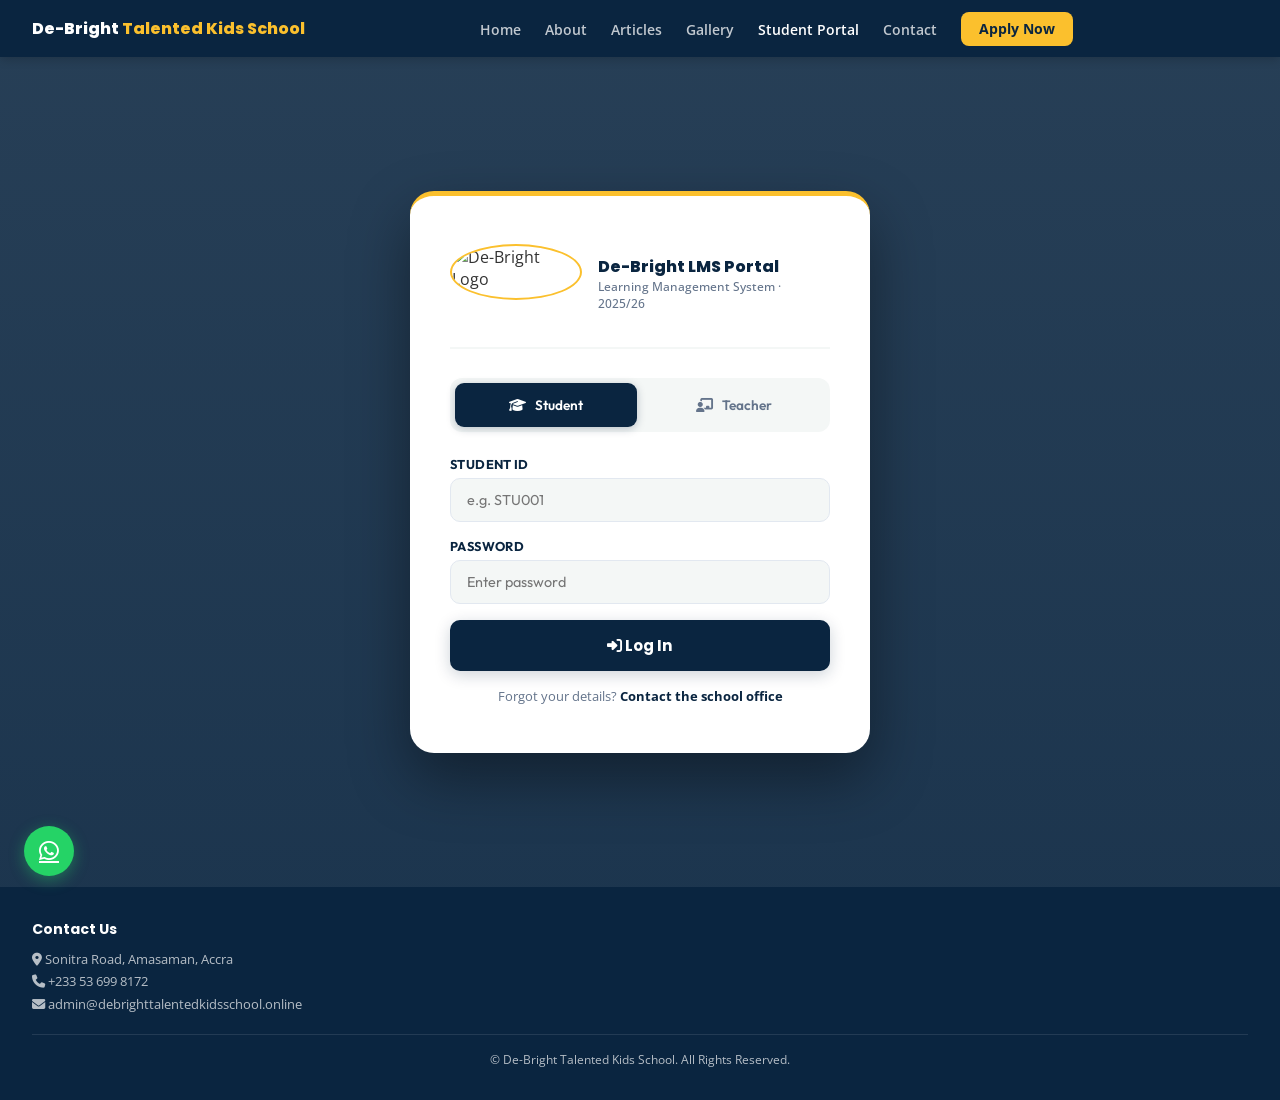
==== commit ac4261e0: "Remove sensitive Supabase credentials from index.html" ====
--- a/De-Bright-LMS-Portal/index.html
+++ b/De-Bright-LMS-Portal/index.html
@@ -304,8 +304,6 @@
 <script src="https://cdn.jsdelivr.net/npm/@supabase/supabase-js@2"></script>
 <script>
   document.addEventListener('DOMContentLoaded', async () => {
-    const supabaseUrl = 'https://ilxzzmsqtzvjvkkdqhbe.supabase.co';
-    const supabaseKey = 'eyJhbGciOiJIUzI1NiIsInR5cCI6IkpXVCJ9... (keep your full key here)';
     
     // Create a global instance
     window.globalSupabaseClient = window.supabase.createClient(supabaseUrl, supabaseKey);
@@ -478,8 +476,7 @@
         console.error("Logo sync safely bypassed an error:", error);
     }
 });
-</script>
+<script defer src="script.js"></script>
 </body>
 </html>
-<script defer src="/main.js"></script>
-<script defer src="/De-Bright-LMS-Portal/script.js?v=10.0"></script>
+
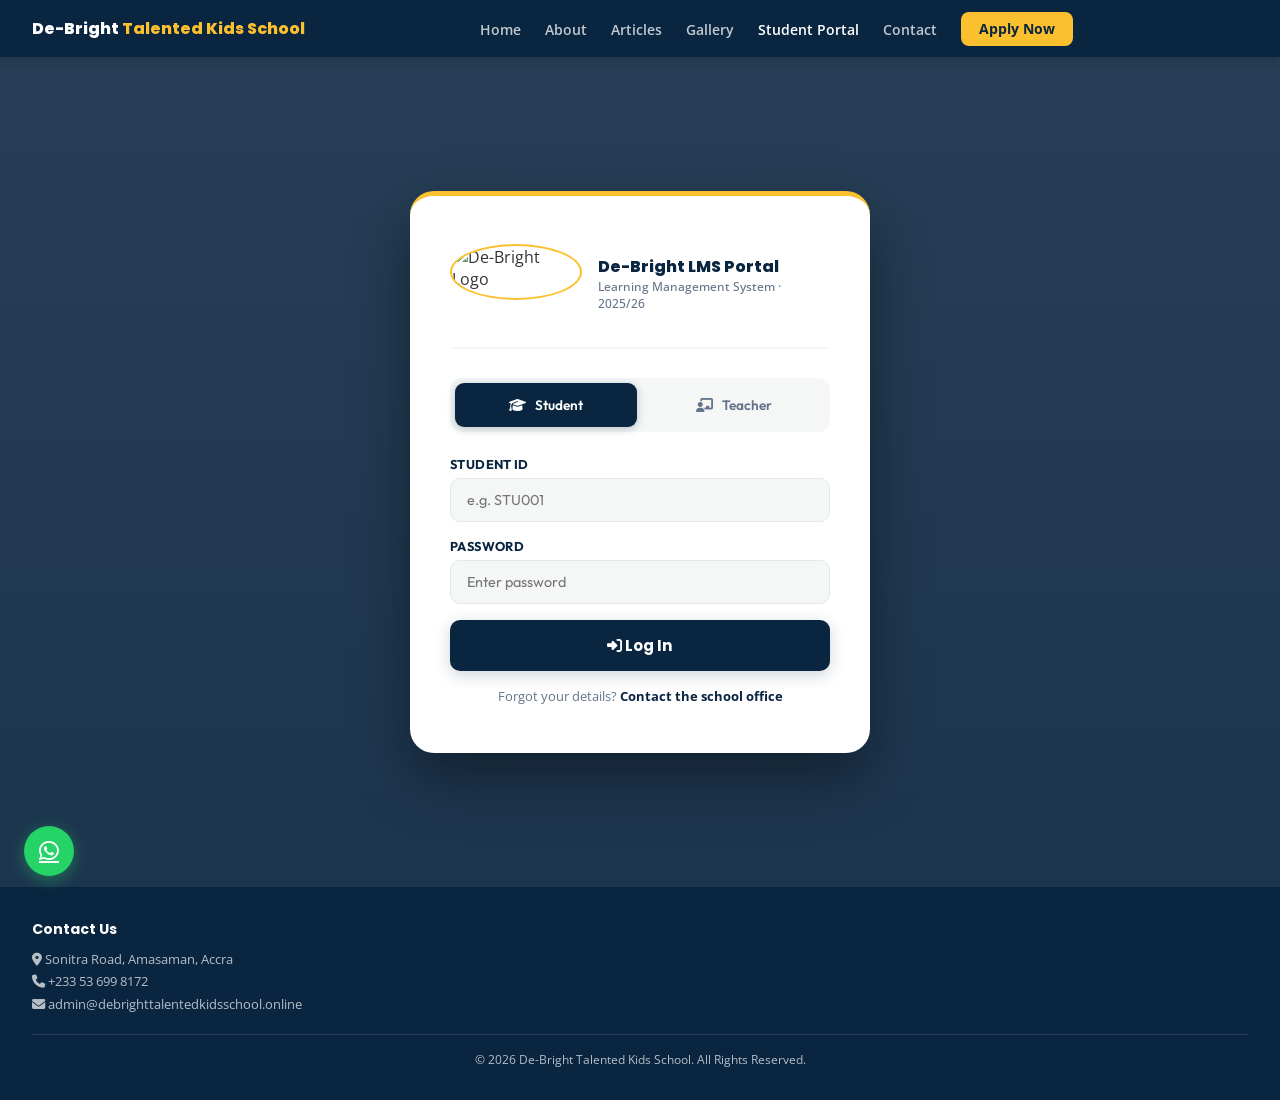
==== commit c1853e2e: "Refactor Supabase client initialization in index.html" ====
--- a/De-Bright-LMS-Portal/index.html
+++ b/De-Bright-LMS-Portal/index.html
@@ -303,11 +303,15 @@
 
 <script src="https://cdn.jsdelivr.net/npm/@supabase/supabase-js@2"></script>
 <script>
+  // 1. DEFINE KEYS HERE FIRST
+  const supabaseUrl = 'https://ilxzzmsqtzvjvkkdqhbe.supabase.co';
+  const supabaseKey = 'sb_publishable_bBJ3GmOkhM-tAbLDapMWkQ_LtOBzvF5';
+  
+  // 2. CREATE A GLOBAL INSTANCE
+  window.supabaseClient = window.supabase.createClient(supabaseUrl, supabaseKey);
+
   document.addEventListener('DOMContentLoaded', async () => {
-    
-    // Create a global instance
-    window.globalSupabaseClient = window.supabase.createClient(supabaseUrl, supabaseKey);
-    const supabase = window.globalSupabaseClient;
+    const supabase = window.supabaseClient;
 
     // 1. FETCH SITE SETTINGS (Dynamic Assets & Popup)
     try {
@@ -476,7 +480,6 @@
         console.error("Logo sync safely bypassed an error:", error);
     }
 });
-<script defer src="script.js"></script>
+</script>  <script defer src="script.js"></script>
 </body>
 </html>
-
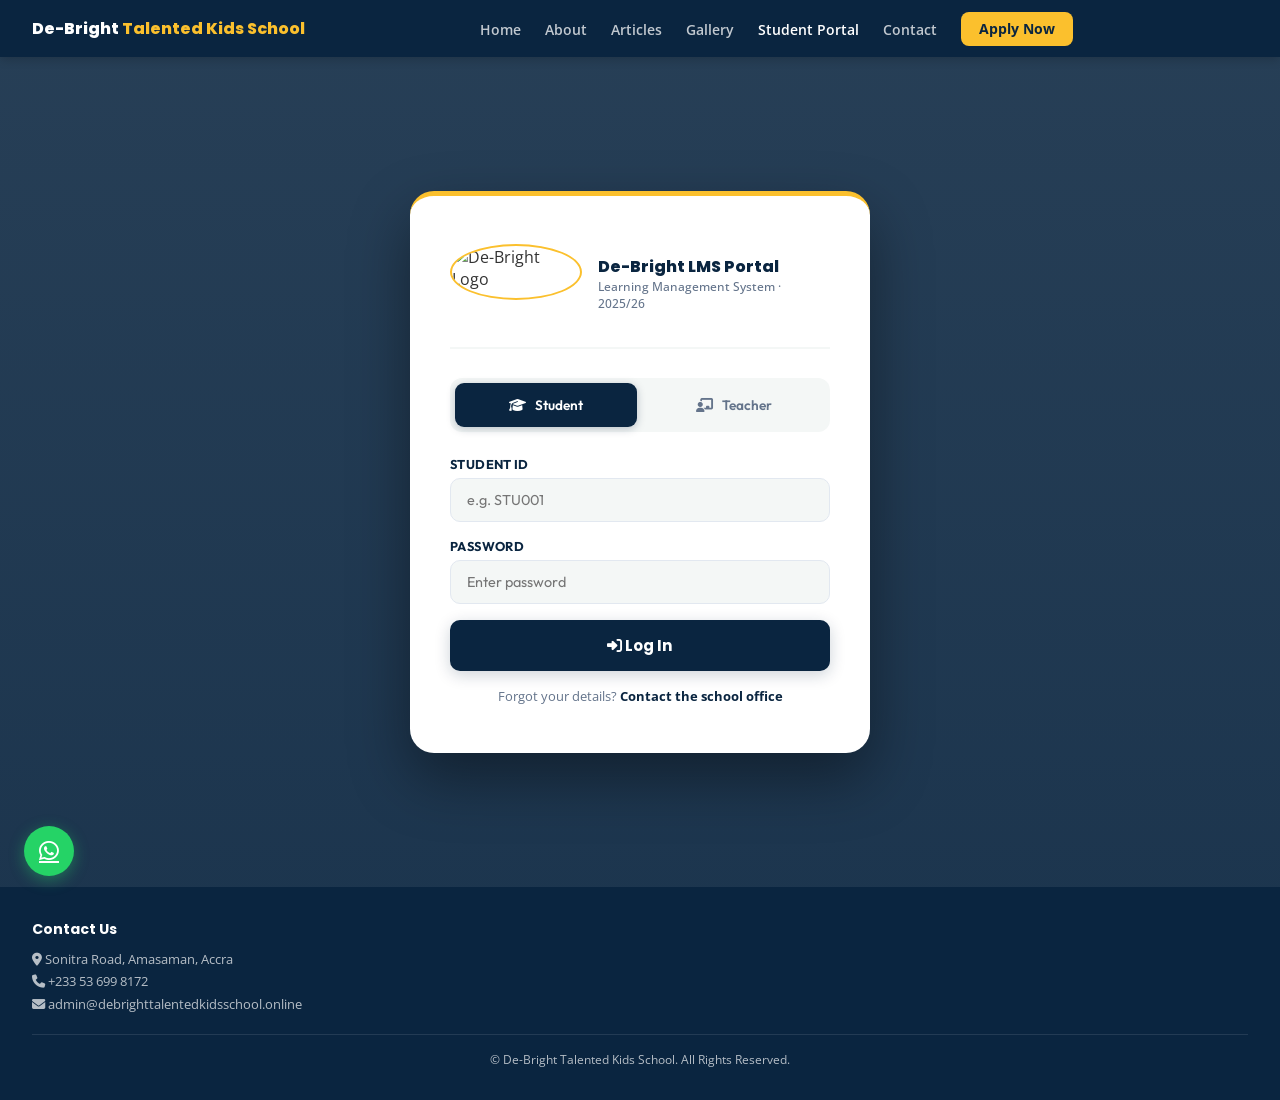
==== commit 4ec0b028: "Update script source path in index.html" ====
--- a/De-Bright-LMS-Portal/index.html
+++ b/De-Bright-LMS-Portal/index.html
@@ -480,6 +480,6 @@
         console.error("Logo sync safely bypassed an error:", error);
     }
 });
-</script>  <script defer src="script.js"></script>
+<script defer src="/De-Bright-LMS-Portal/script.js"></script>
 </body>
 </html>
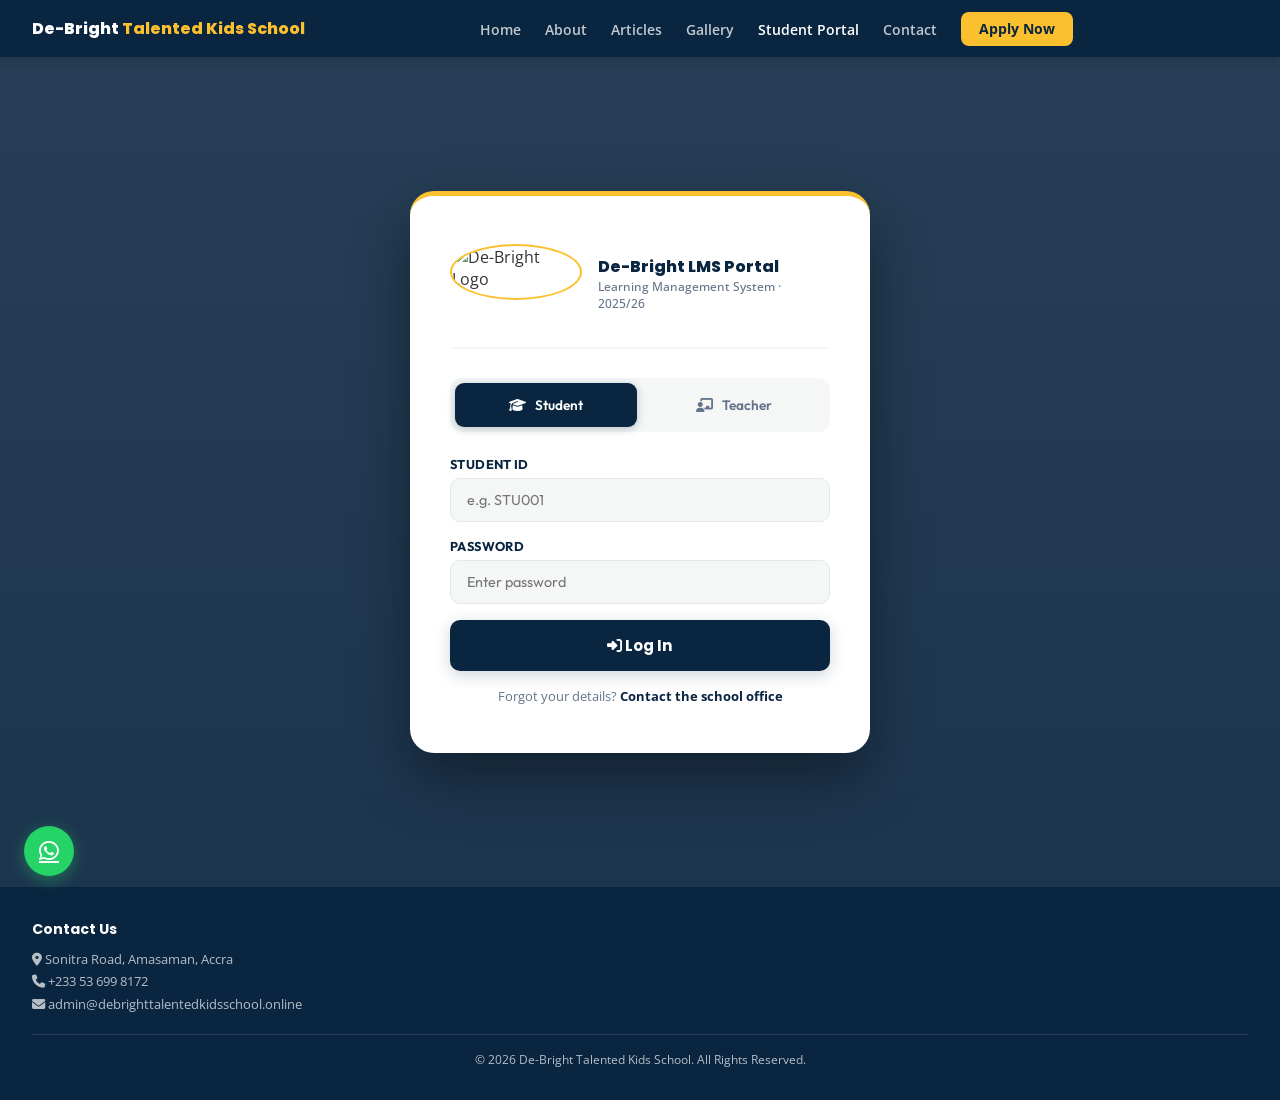
==== commit e0317739: "Refactor index.html by cleaning up script section Removed isolated logo sync script comments and adj" ====
--- a/De-Bright-LMS-Portal/index.html
+++ b/De-Bright-LMS-Portal/index.html
@@ -436,11 +436,6 @@
       console.error("Failed to load events:", eErr);
     }
   });
-</script>
-  <!-- ==========================================
-     ISOLATED LOGO SYNC SCRIPT
-     Safely separated from main auth logic
-=========================================== -->
 <script>
 document.addEventListener("DOMContentLoaded", () => {
     try {
@@ -480,6 +475,8 @@
         console.error("Logo sync safely bypassed an error:", error);
     }
 });
+</script>
+
 <script defer src="/De-Bright-LMS-Portal/script.js"></script>
 </body>
 </html>
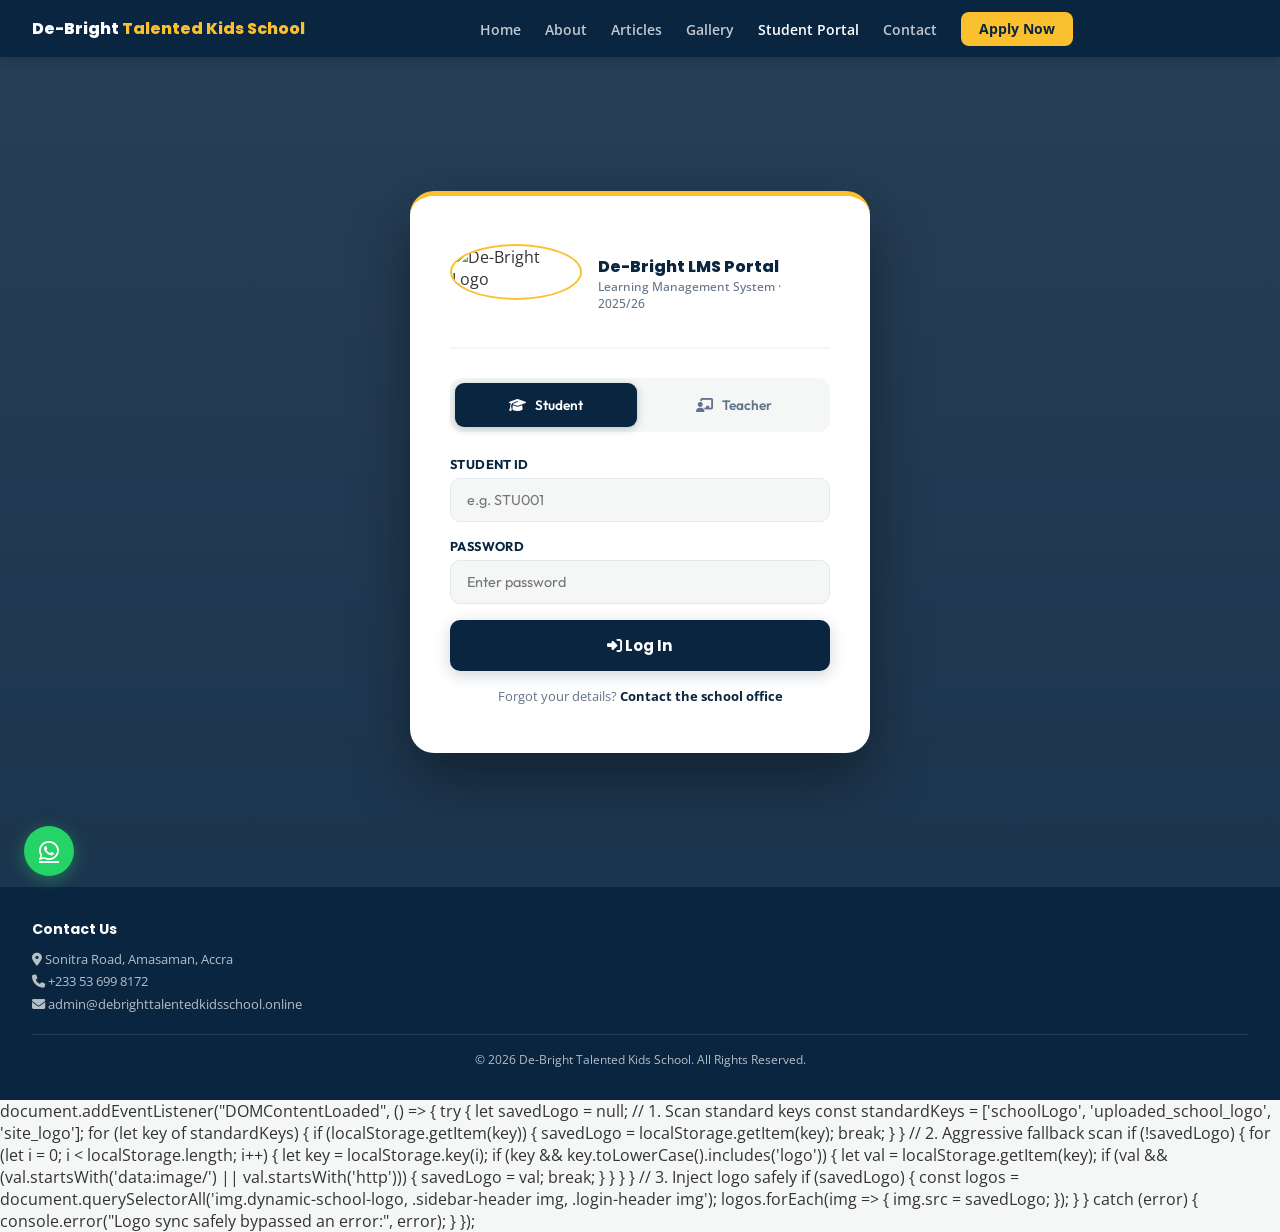
==== commit 55942a36: "Fix script tag formatting in index.html" ====
--- a/De-Bright-LMS-Portal/index.html
+++ b/De-Bright-LMS-Portal/index.html
@@ -436,7 +436,7 @@
       console.error("Failed to load events:", eErr);
     }
   });
-<script>
+</script>
 document.addEventListener("DOMContentLoaded", () => {
     try {
         let savedLogo = null;
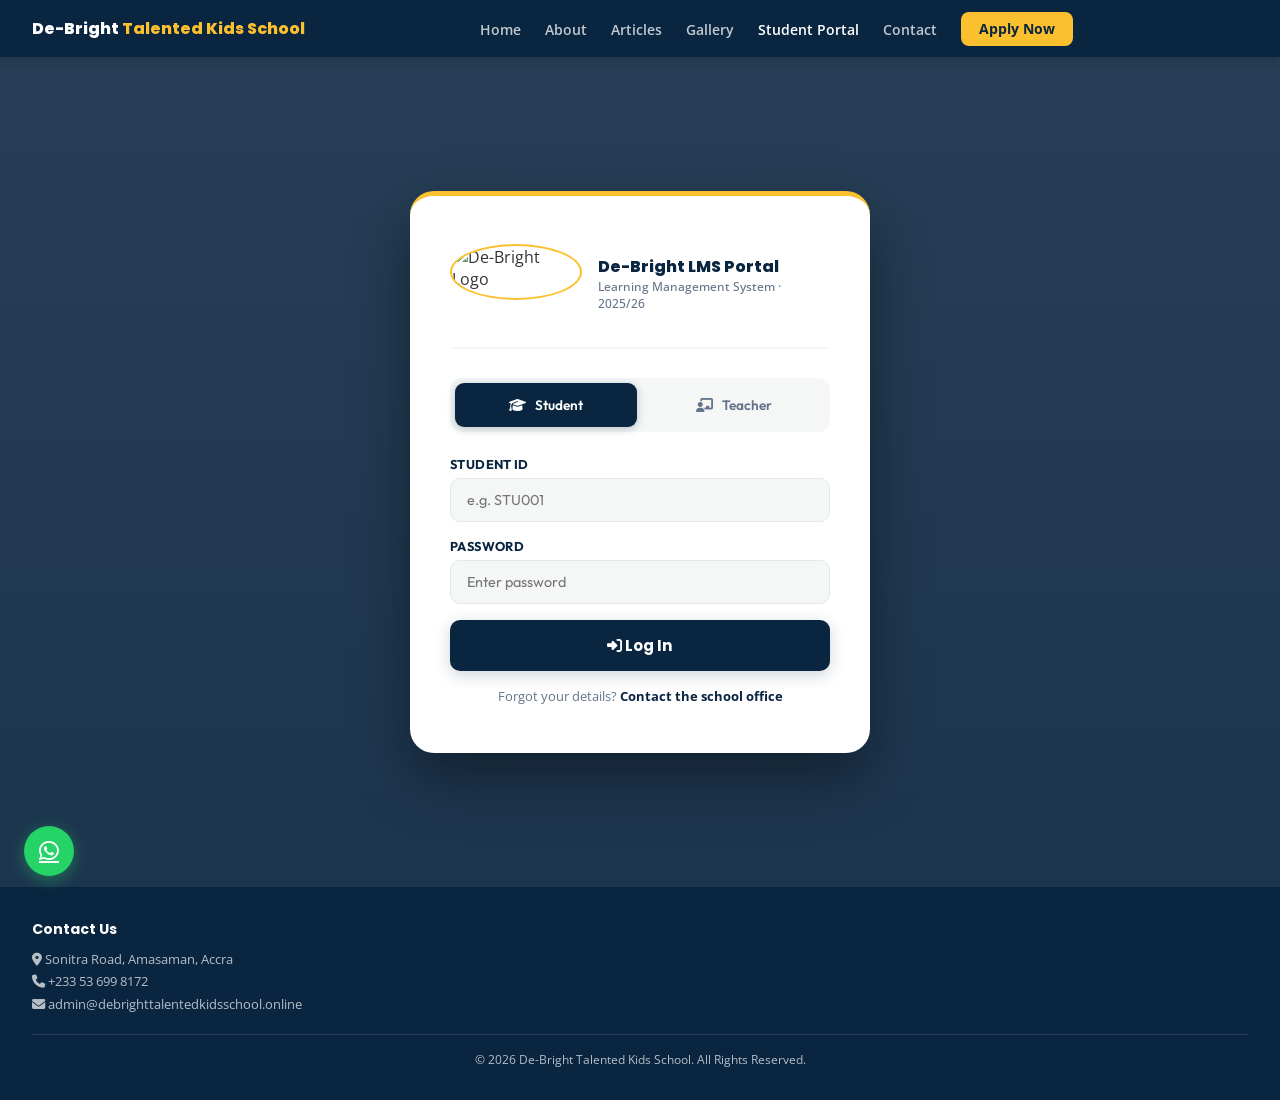
==== commit a076f959: "Add event listener for DOMContentLoaded" ====
--- a/De-Bright-LMS-Portal/index.html
+++ b/De-Bright-LMS-Portal/index.html
@@ -437,6 +437,8 @@
     }
   });
 </script>
+
+<script>
 document.addEventListener("DOMContentLoaded", () => {
     try {
         let savedLogo = null;
